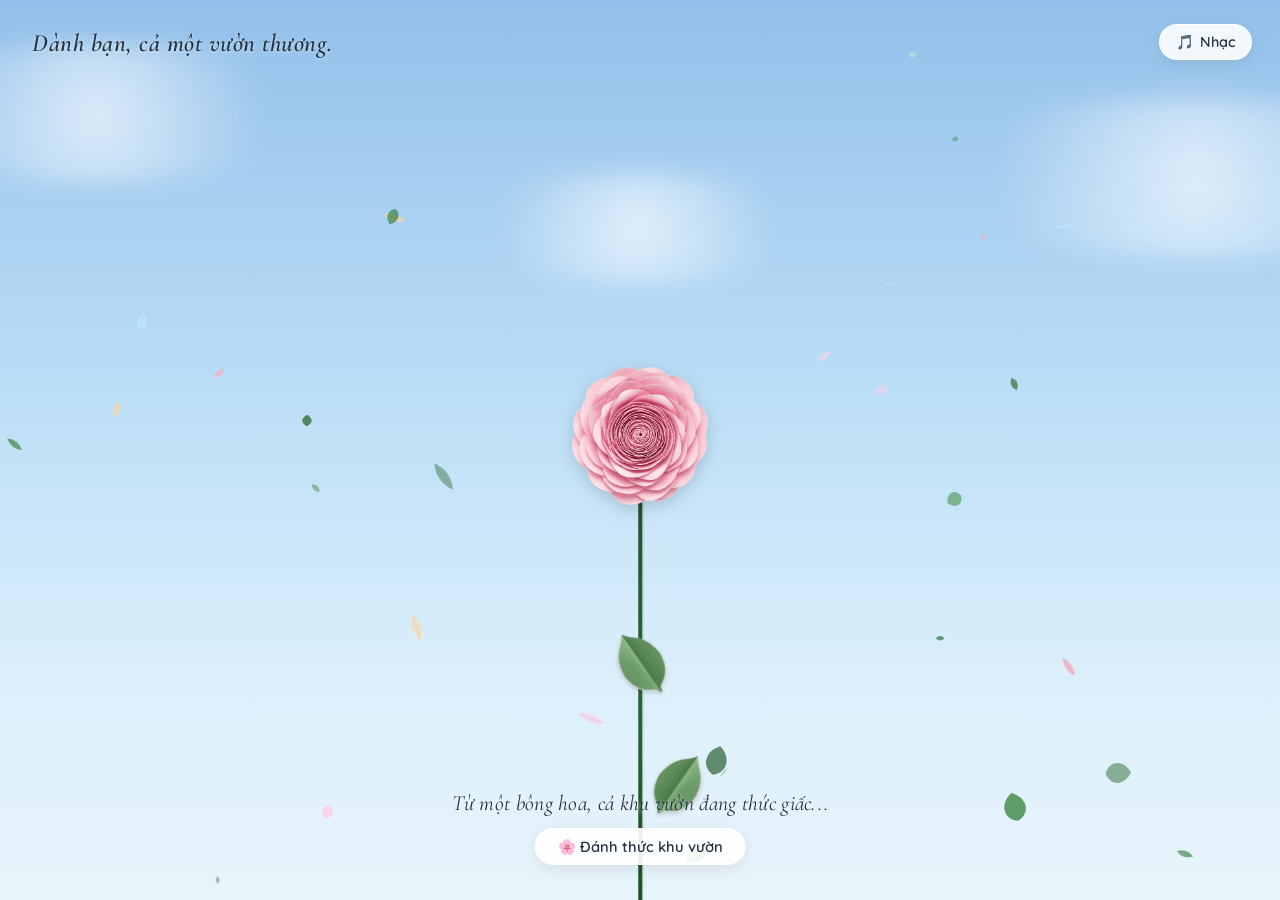
==== index.html @ 72f2c634 "Khoi tao web tang hoa 20/10 - Ca mot vuon thuong" ====
<!DOCTYPE html>
<html lang="vi">
<head>
  <meta charset="UTF-8">
  <meta name="viewport" content="width=device-width, initial-scale=1.0, maximum-scale=1.0, user-scalable=no">
  <title>Cả một vườn thương... | Chúc mừng ngày 20/10</title>
  
  <!-- Favicon -->
  <link rel="icon" type="image/png" href="assets/rose_pink.png">
  
  <!-- Google Fonts: Cormorant Garamond & Playfair Display for elegant Vietnamese typography -->
  <link rel="preconnect" href="https://fonts.googleapis.com">
  <link rel="preconnect" href="https://fonts.gstatic.com" crossorigin>
  <link href="https://fonts.googleapis.com/css2?family=Cormorant+Garamond:ital,wght@0,400;0,600;0,700;1,400;1,600&family=Playfair+Display:ital,wght@0,500;0,700;1,400;1,600&family=Quicksand:wght@400;500;600&display=swap" rel="stylesheet">
  
  <link rel="stylesheet" href="style.css">
</head>
<body>
  <!-- Canvas for falling leaves and drifting clouds -->
  <canvas id="falling-leaves-canvas"></canvas>
  
  <!-- Drifting Background Clouds -->
  <div class="clouds-layer" aria-hidden="true">
    <div class="cloud cloud-1"></div>
    <div class="cloud cloud-2"></div>
    <div class="cloud cloud-3"></div>
  </div>

  <!-- Top Left Title (from Screenshot 1 & 2) -->
  <div class="top-title" id="topTitle">
    Dành bạn, cả một vườn thương.
  </div>

  <!-- Music & Control Buttons (Top Right) -->
  <div class="top-controls">
    <button class="control-btn music-btn" id="musicToggleBtn" title="Bật/Tắt nhạc nền" aria-label="Bật/Tắt nhạc nền">
      <span class="music-icon" id="musicIcon">🎵</span>
      <span class="music-label" id="musicLabel">Nhạc</span>
    </button>
    <button class="control-btn card-toggle-btn hidden" id="cardReopenBtn" title="Mở lại thiệp chúc mừng" aria-label="Mở thiệp">
      <span>💌 Xem thiệp</span>
    </button>
  </div>

  <!-- Main Garden Container (where all flowers grow & sway) -->
  <div class="garden-container" id="gardenContainer">
    <!-- Center Initial Flower Plant (First state) -->
    <div class="flower-plant initial-hero-flower" id="heroFlower">
      <div class="flower-stem-wrap">
        <div class="flower-stem"></div>
        <div class="flower-leaf leaf-left"></div>
        <div class="flower-leaf leaf-right"></div>
        <div class="flower-head-wrap">
          <img src="assets/rose_pink.png" alt="Bông hoa hồng" class="flower-head-img hero-head">
        </div>
      </div>
    </div>
  </div>

  <!-- Bottom Message (from Screenshot 1 & 2) -->
  <div class="bottom-message" id="bottomMessage">
    <span class="bottom-text">Từ một bông hoa, cả khu vườn đang thức giấc...</span>
    <button class="wake-garden-hint" id="wakeGardenBtn">🌸 Đánh thức khu vườn</button>
  </div>

  <!-- Greeting Card Modal (from Screenshot 3) -->
  <div class="card-overlay hidden" id="cardOverlay">
    <div class="greeting-card" id="greetingCard">
      <!-- Inset Decorative Frame -->
      <div class="card-inner-frame">
        <!-- Top Small Rose Icon -->
        <div class="card-rose-icon">
          <img src="assets/rose_pink.png" alt="Rose icon" class="card-mini-rose">
          <div class="card-mini-stem"></div>
        </div>

        <!-- Greeting Subtitle -->
        <div class="card-subtitle">
          Gửi bạn thương mến,
        </div>

        <!-- Main Title -->
        <h1 class="card-main-title">
          Mong những<br>
          điều đẹp đẽ<br>
          luôn nở bên bạn.
        </h1>

        <!-- Card Body Paragraphs -->
        <div class="card-content">
          <p class="card-p highlight-p">
            Một bông hoa có thể làm một ngày thêm đẹp.<br>
            Còn bạn, làm thế giới này dịu dàng hơn.
          </p>

          <p class="card-p">
            Nhân ngày 20/10, chúc bạn luôn được yêu thương, trân trọng và có thật nhiều niềm vui. Mong bạn đủ bình yên để tận hưởng những điều nhỏ bé, đủ tự tin để theo đuổi những điều mình yêu.
          </p>

          <p class="card-p">
            Hôm nay và cả những ngày sau,<br>
            hãy cứ rạng rỡ theo cách của riêng mình nhé.
          </p>

          <div class="card-signoff">
            Gửi bạn thật nhiều thương mến ♡
          </div>
        </div>

        <!-- Button to dismiss card and admire the swaying flower garden -->
        <div class="card-action">
          <button class="btn-admire-garden" id="admireGardenBtn">
            Ngắm vườn hoa
          </button>
        </div>
      </div>
    </div>
  </div>

  <!-- Click Sparkles / Petals Container -->
  <div class="click-effects" id="clickEffects"></div>

  <script src="script.js"></script>
</body>
</html>
---- style.css ----
/* ==========================================================
   CẢ MỘT VƯỜN THƯƠNG... | CHÚC MỪNG 20/10
   Designed with pure romantic aesthetics, paper craft flowers,
   natural swaying in the breeze, falling leaves & greeting card
   ========================================================== */

:root {
  --sky-top: #93c0ea;
  --sky-mid: #b8dcf6;
  --sky-low: #dbeffa;
  --sky-bottom: #e8f4fc;
  --card-bg: #fdfbf7;
  --card-border: #9fb5a4;
  --text-dark: #223240;
  --text-muted: #4a5c6d;
  --text-italic: #5a6e80;
  --stem-color: #275d31;
  --stem-highlight: #3b7c46;
}

* {
  box-sizing: border-box;
  margin: 0;
  padding: 0;
  -webkit-tap-highlight-color: transparent;
}

html, body {
  width: 100%;
  height: 100%;
  overflow: hidden;
  position: relative;
  font-family: 'Quicksand', -apple-system, BlinkMacSystemFont, "Segoe UI", Roboto, sans-serif;
  background: linear-gradient(180deg, var(--sky-top) 0%, var(--sky-mid) 40%, var(--sky-low) 75%, var(--sky-bottom) 100%);
  user-select: none;
}

/* ==========================================================
   CANVAS & BACKGROUND CLOUDS
   ========================================================== */
#falling-leaves-canvas {
  position: absolute;
  top: 0;
  left: 0;
  width: 100%;
  height: 100%;
  pointer-events: none;
  z-index: 5;
}

.clouds-layer {
  position: absolute;
  top: 0;
  left: 0;
  width: 100%;
  height: 60%;
  pointer-events: none;
  z-index: 1;
  overflow: hidden;
}

.cloud {
  position: absolute;
  background: radial-gradient(circle, rgba(255, 255, 255, 0.75) 0%, rgba(255, 255, 255, 0) 70%);
  border-radius: 50%;
  filter: blur(12px);
  opacity: 0.85;
}

.cloud-1 {
  width: 450px;
  height: 140px;
  top: 8%;
  left: -10%;
  animation: drift-cloud 75s linear infinite;
}

.cloud-2 {
  width: 550px;
  height: 160px;
  top: 18%;
  right: -15%;
  animation: drift-cloud-reverse 90s linear infinite;
}

.cloud-3 {
  width: 380px;
  height: 110px;
  top: 32%;
  left: 35%;
  animation: drift-cloud 110s linear infinite;
}

@keyframes drift-cloud {
  0% { transform: translateX(-150px); }
  50% { transform: translateX(150px); }
  100% { transform: translateX(-150px); }
}

@keyframes drift-cloud-reverse {
  0% { transform: translateX(120px); }
  50% { transform: translateX(-120px); }
  100% { transform: translateX(120px); }
}

/* ==========================================================
   TOP BAR (TITLE & CONTROLS)
   ========================================================== */
.top-title {
  position: absolute;
  top: 28px;
  left: 32px;
  z-index: 20;
  font-family: 'Cormorant Garamond', 'Playfair Display', serif;
  font-style: italic;
  font-size: 1.55rem;
  font-weight: 600;
  color: var(--text-dark);
  letter-spacing: 0.5px;
  text-shadow: 0 1px 3px rgba(255, 255, 255, 0.6);
  opacity: 0;
  transform: translateY(-8px);
  animation: fade-slide-down 1.4s ease forwards 0.4s;
  pointer-events: none;
}

@media (max-width: 600px) {
  .top-title {
    top: 20px;
    left: 20px;
    font-size: 1.25rem;
    max-width: 65%;
  }
}

.top-controls {
  position: absolute;
  top: 24px;
  right: 28px;
  z-index: 50;
  display: flex;
  gap: 10px;
  align-items: center;
}

.control-btn {
  display: flex;
  align-items: center;
  gap: 6px;
  padding: 8px 16px;
  background: rgba(255, 255, 255, 0.88);
  border: 1px solid rgba(255, 255, 255, 0.95);
  border-radius: 20px;
  color: var(--text-dark);
  font-family: 'Quicksand', sans-serif;
  font-size: 0.9rem;
  font-weight: 600;
  cursor: pointer;
  box-shadow: 0 4px 15px rgba(0, 0, 0, 0.08);
  transition: all 0.3s cubic-bezier(0.175, 0.885, 0.32, 1.275);
}

.control-btn:hover {
  background: rgba(255, 255, 255, 0.95);
  transform: translateY(-2px);
  box-shadow: 0 6px 20px rgba(0, 0, 0, 0.12);
}

.control-btn:active {
  transform: translateY(1px);
}

.control-btn.hidden {
  display: none;
}

.music-btn.playing .music-icon {
  display: inline-block;
  animation: pulse-music 1.2s ease infinite alternate;
}

@keyframes pulse-music {
  0% { transform: scale(1) rotate(-5deg); }
  100% { transform: scale(1.2) rotate(5deg); }
}

/* ==========================================================
   GARDEN CONTAINER & PLANTS
   ========================================================== */
.garden-container {
  position: absolute;
  bottom: 0;
  left: 0;
  width: 100%;
  height: 100%;
  overflow: hidden;
  z-index: 10;
  pointer-events: none;
}

/* Individual Flower Plant */
.flower-plant {
  position: absolute;
  bottom: -4px;
  pointer-events: auto;
  transform-origin: bottom center;
  cursor: pointer;
  transition: filter 0.3s ease;
  will-change: transform;
}

.flower-plant:hover {
  filter: drop-shadow(0 0 10px rgba(255, 215, 230, 0.8));
}

/* Stem Wrap */
.flower-stem-wrap {
  position: relative;
  width: 4px;
  height: var(--stem-height, 350px);
  transform-origin: bottom center;
}

/* The vertical Stem line */
.flower-stem {
  position: absolute;
  bottom: 0;
  left: 50%;
  width: 3.5px;
  height: 100%;
  transform: translateX(-50%);
  background: linear-gradient(180deg, #1b4d24 0%, #296634 50%, #1f5028 100%);
  border-radius: 2px;
  box-shadow: 1px 0 2px rgba(0, 0, 0, 0.15);
}

/* Leaves attached to stem */
.flower-leaf {
  position: absolute;
  background-image: url('assets/leaf.png');
  background-size: contain;
  background-repeat: no-repeat;
  background-position: center;
  width: var(--leaf-w, 36px);
  height: var(--leaf-h, 54px);
  pointer-events: none;
  filter: drop-shadow(1px 2px 2px rgba(0, 0, 0, 0.15));
}

.flower-leaf.leaf-left {
  left: calc(50% - var(--leaf-w, 36px) * 0.95);
  bottom: var(--leaf-pos, 40%);
  transform-origin: bottom right;
  transform: rotate(calc(-35deg + var(--leaf-rot, 0deg))) scaleX(-1);
}

.flower-leaf.leaf-right {
  left: calc(50% - 2px);
  bottom: var(--leaf-pos-r, 25%);
  transform-origin: bottom left;
  transform: rotate(calc(35deg + var(--leaf-rot-r, 0deg)));
}

/* Flower Head (Top of Stem) */
.flower-head-wrap {
  position: absolute;
  top: 0;
  left: 50%;
  transform: translate(-50%, -50%);
  width: var(--head-size, 110px);
  height: var(--head-size, 110px);
  display: flex;
  justify-content: center;
  align-items: center;
  transform-origin: center center;
}

.flower-head-img {
  width: 100%;
  height: 100%;
  object-fit: contain;
  filter: drop-shadow(0 4px 8px rgba(0, 0, 0, 0.16));
  transition: transform 0.3s cubic-bezier(0.175, 0.885, 0.32, 1.275);
}

.flower-head-wrap:hover .flower-head-img {
  transform: scale(1.12) rotate(4deg);
}

/* Calyx peeking under head */
.flower-head-calyx {
  position: absolute;
  width: 28px;
  height: 18px;
  top: 8px;
  left: 50%;
  transform: translateX(-50%);
  background: #1b4d24;
  clip-path: polygon(50% 100%, 0 0, 30% 30%, 50% 0, 70% 30%, 100% 0);
  z-index: -1;
}

/* ==========================================================
   INITIAL HERO FLOWER ANIMATION (STAGE 1)
   ========================================================== */
.initial-hero-flower {
  left: 50%;
  transform: translateX(-50%);
  z-index: 15;
  --stem-height: 52vh;
  --head-size: 140px;
  --leaf-w: 48px;
  --leaf-h: 72px;
  --leaf-pos: 42%;
  --leaf-pos-r: 22%;
  --sway-duration: 4.8s;
  --sway-min: -2.8deg;
  --sway-max: 3.2deg;
  animation: hero-plant-sway 4.8s ease-in-out infinite alternate 1.8s;
}

@media (max-width: 600px) {
  .initial-hero-flower {
    --stem-height: 48vh;
    --head-size: 125px;
  }
}

/* Sprouting animation for hero flower */
.initial-hero-flower .flower-stem-wrap {
  animation: hero-stem-sprout 2s cubic-bezier(0.16, 1, 0.3, 1) forwards;
}

.initial-hero-flower .flower-head-wrap {
  animation: hero-bloom-open 1.6s cubic-bezier(0.34, 1.56, 0.64, 1) forwards 0.8s;
  transform: translate(-50%, -50%) scale(0);
}

.initial-hero-flower .flower-leaf {
  animation: leaf-unfold 1.2s cubic-bezier(0.34, 1.56, 0.64, 1) forwards 1.2s;
  opacity: 0;
}

@keyframes hero-stem-sprout {
  0% {
    height: 0;
    opacity: 0;
  }
  20% {
    opacity: 1;
  }
  100% {
    height: var(--stem-height, 52vh);
    opacity: 1;
  }
}

@keyframes hero-bloom-open {
  0% {
    transform: translate(-50%, -50%) scale(0) rotate(-45deg);
    opacity: 0;
  }
  50% {
    opacity: 1;
  }
  100% {
    transform: translate(-50%, -50%) scale(1) rotate(0deg);
    opacity: 1;
  }
}

@keyframes leaf-unfold {
  0% {
    opacity: 0;
    transform: scale(0);
  }
  100% {
    opacity: 1;
  }
}

@keyframes hero-plant-sway {
  0% {
    transform: translateX(-50%) rotate(var(--sway-min, -2.8deg));
  }
  100% {
    transform: translateX(-50%) rotate(var(--sway-max, 3.2deg));
  }
}

/* Sways for general garden flowers */
@keyframes garden-sway {
  0% {
    transform: rotate(var(--sway-min, -3deg));
  }
  100% {
    transform: rotate(var(--sway-max, 3deg));
  }
}

/* Bloom sprouting for garden flowers */
.garden-flower-sprouting .flower-stem-wrap {
  animation: garden-stem-grow var(--grow-dur, 1.8s) cubic-bezier(0.2, 0.9, 0.3, 1) forwards var(--grow-delay, 0s);
  height: 0;
}

.garden-flower-sprouting .flower-head-wrap {
  animation: garden-head-pop var(--bloom-dur, 1.4s) cubic-bezier(0.34, 1.56, 0.64, 1) forwards calc(var(--grow-delay, 0s) + var(--grow-dur, 1.8s) * 0.5);
  transform: translate(-50%, -50%) scale(0);
}

.garden-flower-sprouting .flower-leaf {
  animation: garden-leaf-pop 1s cubic-bezier(0.34, 1.56, 0.64, 1) forwards calc(var(--grow-delay, 0s) + var(--grow-dur, 1.8s) * 0.7);
  opacity: 0;
}

@keyframes garden-stem-grow {
  0% { height: 0; opacity: 0; }
  10% { opacity: 1; }
  100% { height: var(--stem-height); opacity: 1; }
}

@keyframes garden-head-pop {
  0% { transform: translate(-50%, -50%) scale(0) rotate(-30deg); opacity: 0; }
  60% { opacity: 1; }
  100% { transform: translate(-50%, -50%) scale(1) rotate(0deg); opacity: 1; }
}

@keyframes garden-leaf-pop {
  0% { transform: scale(0); opacity: 0; }
  100% { opacity: 1; }
}

/* ==========================================================
   BOTTOM MESSAGE (STAGE 1 & 2)
   ========================================================== */
.bottom-message {
  position: absolute;
  bottom: 35px;
  left: 50%;
  transform: translateX(-50%);
  z-index: 25;
  text-align: center;
  display: flex;
  flex-direction: column;
  align-items: center;
  gap: 12px;
  pointer-events: auto;
  opacity: 0;
  animation: fade-in-up 1.6s ease forwards 1.2s;
}

.bottom-text {
  font-family: 'Cormorant Garamond', 'Playfair Display', serif;
  font-style: italic;
  font-size: 1.35rem;
  color: var(--text-dark);
  text-shadow: 0 1px 4px rgba(255, 255, 255, 0.8);
  letter-spacing: 0.3px;
  white-space: nowrap;
}

.wake-garden-hint {
  background: rgba(255, 255, 255, 0.92);
  border: 1px solid rgba(255, 255, 255, 0.95);
  color: var(--text-dark);
  font-family: 'Quicksand', sans-serif;
  font-size: 0.92rem;
  font-weight: 600;
  padding: 8px 22px;
  border-radius: 20px;
  cursor: pointer;
  box-shadow: 0 4px 15px rgba(0, 0, 0, 0.08);
  animation: gentle-pulse 2.2s infinite ease-in-out;
  transition: all 0.3s ease;
}

.wake-garden-hint:hover {
  background: white;
  transform: translateY(-2px);
  box-shadow: 0 6px 20px rgba(240, 120, 160, 0.25);
}

.bottom-message.fade-out {
  opacity: 0;
  pointer-events: none;
  transition: opacity 1s ease;
}

@keyframes gentle-pulse {
  0%, 100% { transform: scale(1); }
  50% { transform: scale(1.05); }
}

@keyframes fade-slide-down {
  0% { opacity: 0; transform: translateY(-10px); }
  100% { opacity: 1; transform: translateY(0); }
}

@keyframes fade-in-up {
  0% { opacity: 0; transform: translate(-50%, 12px); }
  100% { opacity: 1; transform: translate(-50%, 0); }
}

/* ==========================================================
   GREETING CARD MODAL (STAGE 3 - SCREENSHOT 3)
   ========================================================== */
.card-overlay {
  position: absolute;
  top: 0;
  left: 0;
  width: 100%;
  height: 100%;
  z-index: 100;
  display: flex;
  justify-content: center;
  align-items: center;
  background: rgba(30, 50, 70, 0.38);
  opacity: 1;
  transition: opacity 0.5s ease, visibility 0.5s;
  visibility: visible;
  padding: 20px;
}

.card-overlay.hidden {
  opacity: 0;
  visibility: hidden;
  pointer-events: none;
}

.greeting-card {
  width: 100%;
  max-width: 470px;
  max-height: 88vh;
  overflow-y: auto;
  background: #fbf9f4 !important;
  border-radius: 18px;
  box-shadow: 0 25px 60px rgba(15, 35, 55, 0.35), 0 5px 20px rgba(0, 0, 0, 0.12);
  transform: scale(1) translateY(0);
  transition: transform 0.6s cubic-bezier(0.16, 1, 0.3, 1);
  scrollbar-width: thin;
  scrollbar-color: #cbd5e1 transparent;
  position: relative;
  z-index: 105;
}

.card-overlay.hidden .greeting-card {
  transform: scale(0.9) translateY(30px);
}

/* Custom scrollbar for card */
.greeting-card::-webkit-scrollbar {
  width: 5px;
}
.greeting-card::-webkit-scrollbar-thumb {
  background: #d1d5db;
  border-radius: 10px;
}

/* Inset Sage Green Frame (from Screenshot 3) */
.card-inner-frame {
  margin: 12px;
  padding: 34px 28px 36px;
  border: 1.5px solid var(--card-border);
  border-radius: 12px;
  display: flex;
  flex-direction: column;
  align-items: center;
  text-align: center;
  background: #fbf9f4 !important;
}

@media (max-width: 480px) {
  .greeting-card {
    max-width: 95%;
  }
  .card-inner-frame {
    margin: 8px;
    padding: 28px 18px 28px;
  }
}

/* Top Mini Rose Icon */
.card-rose-icon {
  display: flex;
  flex-direction: column;
  align-items: center;
  margin-bottom: 18px;
}

.card-mini-rose {
  width: 42px;
  height: 42px;
  object-fit: contain;
  filter: drop-shadow(0 2px 4px rgba(0, 0, 0, 0.12));
}

.card-mini-stem {
  width: 2px;
  height: 18px;
  background: #2d6b38;
  margin-top: -3px;
  border-radius: 1px;
}

/* Subtitle */
.card-subtitle {
  font-family: 'Cormorant Garamond', serif;
  font-style: italic;
  font-size: 1.25rem;
  color: var(--text-italic);
  margin-bottom: 12px;
  letter-spacing: 0.3px;
}

/* Main Title */
.card-main-title {
  font-family: 'Playfair Display', serif;
  font-size: 2.15rem;
  font-weight: 700;
  line-height: 1.35;
  color: var(--text-dark);
  margin-bottom: 24px;
  letter-spacing: -0.2px;
}

@media (max-width: 480px) {
  .card-main-title {
    font-size: 1.85rem;
  }
}

/* Body Content */
.card-content {
  display: flex;
  flex-direction: column;
  gap: 16px;
  font-family: 'Quicksand', sans-serif;
  color: var(--text-muted);
  font-size: 0.98rem;
  line-height: 1.75;
  margin-bottom: 28px;
}

.card-p {
  margin: 0;
}

.card-p.highlight-p {
  font-size: 1.05rem;
  color: #2e3e4e;
  font-weight: 500;
}

.card-signoff {
  font-family: 'Cormorant Garamond', serif;
  font-style: italic;
  font-size: 1.35rem;
  font-weight: 600;
  color: var(--text-dark);
  margin-top: 8px;
}

/* Button to admire garden */
.card-action {
  width: 100%;
  display: flex;
  justify-content: center;
  margin-top: 16px;
}

.btn-admire-garden {
  background: transparent;
  border: 1px solid rgba(60, 85, 110, 0.35);
  color: #33475b;
  font-family: 'Cormorant Garamond', 'Playfair Display', serif;
  font-style: italic;
  font-size: 1.25rem;
  font-weight: 600;
  padding: 8px 36px;
  border-radius: 25px;
  cursor: pointer;
  transition: all 0.3s cubic-bezier(0.175, 0.885, 0.32, 1.275);
}

.btn-admire-garden:hover {
  background: #33475b;
  color: #ffffff;
  border-color: #33475b;
  transform: translateY(-2px);
  box-shadow: 0 6px 18px rgba(50, 75, 100, 0.2);
}

.btn-admire-garden:active {
  transform: translateY(1px);
}

/* ==========================================================
   CLICK SPARKLES / BURST PETALS
   ========================================================== */
.click-effects {
  position: absolute;
  top: 0;
  left: 0;
  width: 100%;
  height: 100%;
  pointer-events: none;
  z-index: 90;
}

.burst-particle {
  position: absolute;
  pointer-events: none;
  transform-origin: center center;
  animation: burst-fade 1.2s cubic-bezier(0.16, 1, 0.3, 1) forwards;
}

@keyframes burst-fade {
  0% {
    opacity: 1;
    transform: translate(0, 0) scale(var(--scale-start, 0.8)) rotate(0deg);
  }
  100% {
    opacity: 0;
    transform: translate(var(--dx), var(--dy)) scale(var(--scale-end, 0.2)) rotate(var(--rot, 90deg));
  }
}
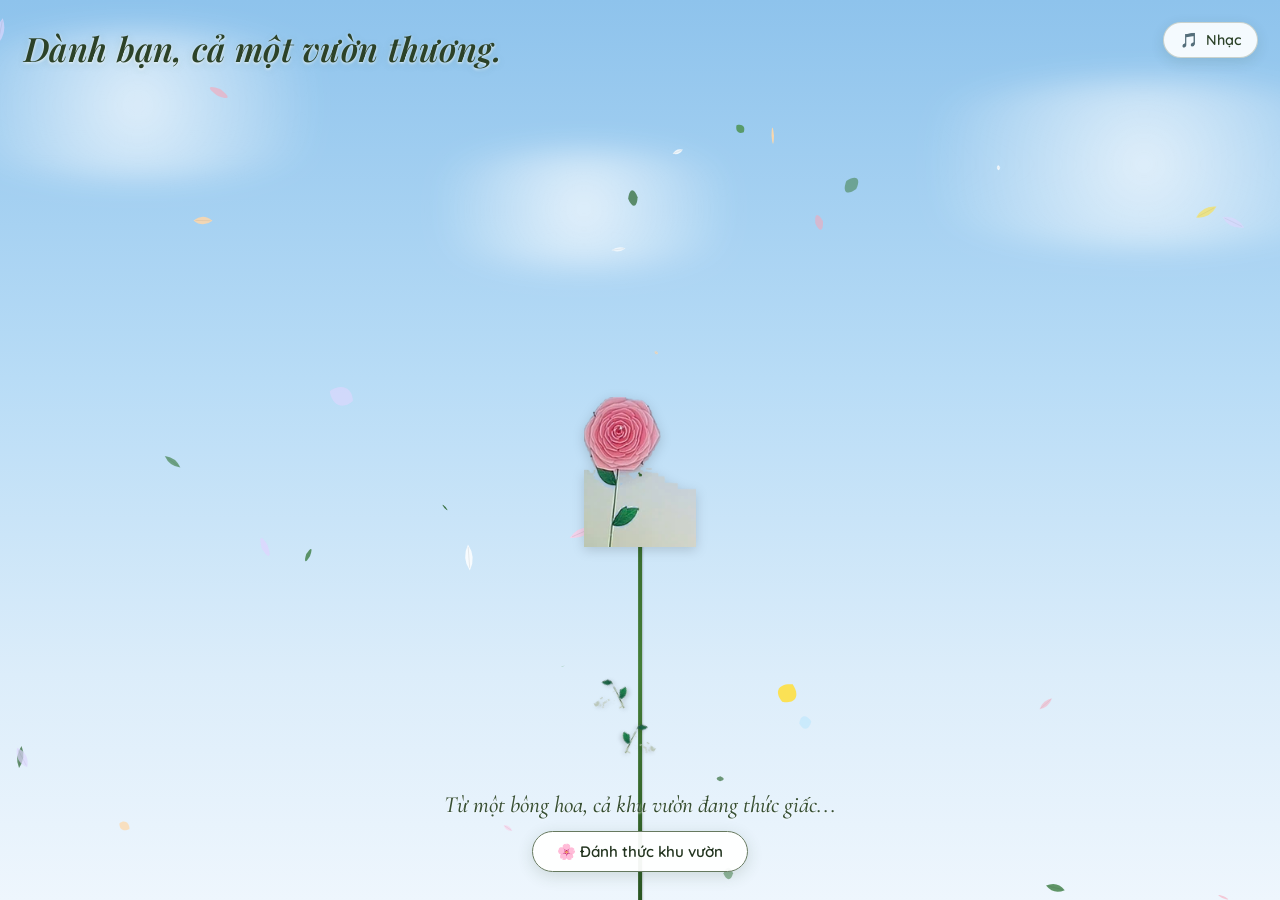
==== commit 861dc595: "feat: 100% replicate original TikTok video aesthetic, curved stems, authentic music, and quilled ros" ====
--- a/index.html
+++ b/index.html
@@ -8,15 +8,15 @@
   <!-- Favicon -->
   <link rel="icon" type="image/png" href="assets/rose_pink.png">
   
-  <!-- Google Fonts: Cormorant Garamond & Playfair Display for elegant Vietnamese typography -->
+  <!-- Google Fonts: Cormorant Garamond, Playfair Display & Quicksand -->
   <link rel="preconnect" href="https://fonts.googleapis.com">
   <link rel="preconnect" href="https://fonts.gstatic.com" crossorigin>
-  <link href="https://fonts.googleapis.com/css2?family=Cormorant+Garamond:ital,wght@0,400;0,600;0,700;1,400;1,600&family=Playfair+Display:ital,wght@0,500;0,700;1,400;1,600&family=Quicksand:wght@400;500;600&display=swap" rel="stylesheet">
+  <link href="https://fonts.googleapis.com/css2?family=Cormorant+Garamond:ital,wght@0,400;0,600;0,700;1,400;1,600&family=Playfair+Display:ital,wght@0,500;0,700;1,400;1,600&family=Quicksand:wght@400;500;600;700&display=swap" rel="stylesheet">
   
   <link rel="stylesheet" href="style.css">
 </head>
 <body>
-  <!-- Canvas for falling leaves and drifting clouds -->
+  <!-- Canvas for falling leaves and soft rose petals -->
   <canvas id="falling-leaves-canvas"></canvas>
   
   <!-- Drifting Background Clouds -->
@@ -26,12 +26,12 @@
     <div class="cloud cloud-3"></div>
   </div>
 
-  <!-- Top Left Title (from Screenshot 1 & 2) -->
+  <!-- Top Left Title (from TikTok video) -->
   <div class="top-title" id="topTitle">
     Dành bạn, cả một vườn thương.
   </div>
 
-  <!-- Music & Control Buttons (Top Right) -->
+  <!-- Controls (Top Right): Music & Reopen Card -->
   <div class="top-controls">
     <button class="control-btn music-btn" id="musicToggleBtn" title="Bật/Tắt nhạc nền" aria-label="Bật/Tắt nhạc nền">
       <span class="music-icon" id="musicIcon">🎵</span>
@@ -42,35 +42,35 @@
     </button>
   </div>
 
-  <!-- Main Garden Container (where all flowers grow & sway) -->
+  <!-- Main Garden Container (where all flowers sprout & sway) -->
   <div class="garden-container" id="gardenContainer">
-    <!-- Center Initial Flower Plant (First state) -->
-    <div class="flower-plant initial-hero-flower" id="heroFlower">
+    <!-- Center Initial Hero Flower -->
+    <div class="flower-plant initial-hero-flower" id="heroFlower" title="Chạm để nở hoa">
       <div class="flower-stem-wrap">
         <div class="flower-stem"></div>
         <div class="flower-leaf leaf-left"></div>
         <div class="flower-leaf leaf-right"></div>
         <div class="flower-head-wrap">
-          <img src="assets/rose_pink.png" alt="Bông hoa hồng" class="flower-head-img hero-head">
+          <img src="assets/rose_pink.png" alt="Bông hoa hồng đầu tiên" class="flower-head-img hero-head">
         </div>
       </div>
     </div>
   </div>
 
-  <!-- Bottom Message (from Screenshot 1 & 2) -->
+  <!-- Bottom Message & Hint -->
   <div class="bottom-message" id="bottomMessage">
     <span class="bottom-text">Từ một bông hoa, cả khu vườn đang thức giấc...</span>
     <button class="wake-garden-hint" id="wakeGardenBtn">🌸 Đánh thức khu vườn</button>
   </div>
 
-  <!-- Greeting Card Modal (from Screenshot 3) -->
+  <!-- Greeting Card Modal (Exact match to TikTok video) -->
   <div class="card-overlay hidden" id="cardOverlay">
     <div class="greeting-card" id="greetingCard">
       <!-- Inset Decorative Frame -->
       <div class="card-inner-frame">
-        <!-- Top Small Rose Icon -->
+        <!-- Top Rose Icon -->
         <div class="card-rose-icon">
-          <img src="assets/rose_pink.png" alt="Rose icon" class="card-mini-rose">
+          <img src="assets/rose_pink.png" alt="Rose emblem" class="card-mini-rose">
           <div class="card-mini-stem"></div>
         </div>
 
@@ -107,7 +107,7 @@
           </div>
         </div>
 
-        <!-- Button to dismiss card and admire the swaying flower garden -->
+        <!-- Dismiss button to view full garden -->
         <div class="card-action">
           <button class="btn-admire-garden" id="admireGardenBtn">
             Ngắm vườn hoa
@@ -117,7 +117,7 @@
     </div>
   </div>
 
-  <!-- Click Sparkles / Petals Container -->
+  <!-- Interactive Sparkles Container -->
   <div class="click-effects" id="clickEffects"></div>
 
   <script src="script.js"></script>
--- a/style.css
+++ b/style.css
@@ -1,21 +1,26 @@
 /* ==========================================================
    CẢ MỘT VƯỜN THƯƠNG... | CHÚC MỪNG 20/10
-   Designed with pure romantic aesthetics, paper craft flowers,
-   natural swaying in the breeze, falling leaves & greeting card
+   Designed to 100% replicate the viral TikTok aesthetic by Trịnh Hảo IT
+   - Delicate paper quilled roses in soft pastels
+   - Organic curved swaying stems and leaves
+   - Luminous sky gradient with floating clouds & falling petals/leaves
+   - Authentic romantic acoustic BGM
+   - Vintage double-bordered ivory greeting card
    ========================================================== */
 
 :root {
-  --sky-top: #93c0ea;
+  --sky-top: #8ec3ec;
   --sky-mid: #b8dcf6;
-  --sky-low: #dbeffa;
-  --sky-bottom: #e8f4fc;
+  --sky-low: #dcedfa;
+  --sky-bottom: #eef6fd;
   --card-bg: #fdfbf7;
-  --card-border: #9fb5a4;
-  --text-dark: #223240;
-  --text-muted: #4a5c6d;
-  --text-italic: #5a6e80;
-  --stem-color: #275d31;
-  --stem-highlight: #3b7c46;
+  --card-border-outer: #66795f;
+  --card-border-inner: #97a892;
+  --card-text-title: #22341f;
+  --card-text-body: #3c4d39;
+  --card-text-sub: #5d7256;
+  --stem-color: #386d30;
+  --stem-highlight: #4d8b42;
 }
 
 * {
@@ -31,7 +36,7 @@
   overflow: hidden;
   position: relative;
   font-family: 'Quicksand', -apple-system, BlinkMacSystemFont, "Segoe UI", Roboto, sans-serif;
-  background: linear-gradient(180deg, var(--sky-top) 0%, var(--sky-mid) 40%, var(--sky-low) 75%, var(--sky-bottom) 100%);
+  background: linear-gradient(180deg, var(--sky-top) 0%, var(--sky-mid) 42%, var(--sky-low) 75%, var(--sky-bottom) 100%);
   user-select: none;
 }
 
@@ -45,7 +50,7 @@
   width: 100%;
   height: 100%;
   pointer-events: none;
-  z-index: 5;
+  z-index: 6;
 }
 
 .clouds-layer {
@@ -53,7 +58,7 @@
   top: 0;
   left: 0;
   width: 100%;
-  height: 60%;
+  height: 55%;
   pointer-events: none;
   z-index: 1;
   overflow: hidden;
@@ -61,109 +66,104 @@
 
 .cloud {
   position: absolute;
-  background: radial-gradient(circle, rgba(255, 255, 255, 0.75) 0%, rgba(255, 255, 255, 0) 70%);
+  background: radial-gradient(circle, rgba(255, 255, 255, 0.8) 0%, rgba(255, 255, 255, 0) 72%);
   border-radius: 50%;
-  filter: blur(12px);
+  filter: blur(14px);
   opacity: 0.85;
 }
 
 .cloud-1 {
-  width: 450px;
-  height: 140px;
-  top: 8%;
-  left: -10%;
-  animation: drift-cloud 75s linear infinite;
+  width: 480px;
+  height: 150px;
+  top: 6%;
+  left: -8%;
+  animation: drift-cloud 80s linear infinite;
 }
 
 .cloud-2 {
-  width: 550px;
-  height: 160px;
-  top: 18%;
-  right: -15%;
-  animation: drift-cloud-reverse 90s linear infinite;
+  width: 580px;
+  height: 170px;
+  top: 16%;
+  right: -12%;
+  animation: drift-cloud-reverse 95s linear infinite;
 }
 
 .cloud-3 {
-  width: 380px;
-  height: 110px;
-  top: 32%;
-  left: 35%;
-  animation: drift-cloud 110s linear infinite;
+  width: 400px;
+  height: 120px;
+  top: 30%;
+  left: 30%;
+  animation: drift-cloud 115s linear infinite;
 }
 
 @keyframes drift-cloud {
-  0% { transform: translateX(-150px); }
-  50% { transform: translateX(150px); }
-  100% { transform: translateX(-150px); }
+  0% { transform: translateX(-180px); }
+  50% { transform: translateX(180px); }
+  100% { transform: translateX(-180px); }
 }
 
 @keyframes drift-cloud-reverse {
-  0% { transform: translateX(120px); }
-  50% { transform: translateX(-120px); }
-  100% { transform: translateX(120px); }
-}
-
-/* ==========================================================
-   TOP BAR (TITLE & CONTROLS)
+  0% { transform: translateX(180px); }
+  50% { transform: translateX(-180px); }
+  100% { transform: translateX(180px); }
+}
+
+/* ==========================================================
+   TOP TITLE & CONTROLS
    ========================================================== */
 .top-title {
   position: absolute;
-  top: 28px;
-  left: 32px;
-  z-index: 20;
-  font-family: 'Cormorant Garamond', 'Playfair Display', serif;
+  top: 26px;
+  left: 24px;
+  z-index: 30;
+  font-family: 'Playfair Display', 'Cormorant Garamond', Georgia, serif;
+  font-size: clamp(1.4rem, 4vw, 2.1rem);
+  font-weight: 600;
   font-style: italic;
-  font-size: 1.55rem;
-  font-weight: 600;
-  color: var(--text-dark);
-  letter-spacing: 0.5px;
-  text-shadow: 0 1px 3px rgba(255, 255, 255, 0.6);
+  color: #2c4228;
+  text-shadow: 0 1px 3px rgba(255, 255, 255, 0.85), 0 2px 10px rgba(70, 110, 65, 0.15);
+  pointer-events: none;
+  transition: opacity 1s ease, transform 1s ease;
+  letter-spacing: 0.3px;
+}
+
+.top-title.fade-out {
   opacity: 0;
-  transform: translateY(-8px);
-  animation: fade-slide-down 1.4s ease forwards 0.4s;
-  pointer-events: none;
-}
-
-@media (max-width: 600px) {
-  .top-title {
-    top: 20px;
-    left: 20px;
-    font-size: 1.25rem;
-    max-width: 65%;
-  }
+  transform: translateY(-15px);
 }
 
 .top-controls {
   position: absolute;
-  top: 24px;
-  right: 28px;
-  z-index: 50;
+  top: 22px;
+  right: 22px;
+  z-index: 35;
   display: flex;
   gap: 10px;
   align-items: center;
 }
 
 .control-btn {
-  display: flex;
-  align-items: center;
-  gap: 6px;
+  display: inline-flex;
+  align-items: center;
+  gap: 8px;
   padding: 8px 16px;
-  background: rgba(255, 255, 255, 0.88);
-  border: 1px solid rgba(255, 255, 255, 0.95);
-  border-radius: 20px;
-  color: var(--text-dark);
+  background: rgba(255, 255, 255, 0.9);
+  border: 1px solid rgba(102, 121, 95, 0.3);
+  border-radius: 22px;
+  color: #2c4228;
   font-family: 'Quicksand', sans-serif;
   font-size: 0.9rem;
   font-weight: 600;
   cursor: pointer;
-  box-shadow: 0 4px 15px rgba(0, 0, 0, 0.08);
+  box-shadow: 0 4px 14px rgba(44, 66, 40, 0.12);
   transition: all 0.3s cubic-bezier(0.175, 0.885, 0.32, 1.275);
 }
 
 .control-btn:hover {
-  background: rgba(255, 255, 255, 0.95);
+  background: #ffffff;
   transform: translateY(-2px);
-  box-shadow: 0 6px 20px rgba(0, 0, 0, 0.12);
+  box-shadow: 0 6px 18px rgba(44, 66, 40, 0.2);
+  border-color: rgba(102, 121, 95, 0.6);
 }
 
 .control-btn:active {
@@ -171,17 +171,87 @@
 }
 
 .control-btn.hidden {
-  display: none;
+  display: none !important;
 }
 
 .music-btn.playing .music-icon {
   display: inline-block;
-  animation: pulse-music 1.2s ease infinite alternate;
-}
-
-@keyframes pulse-music {
-  0% { transform: scale(1) rotate(-5deg); }
-  100% { transform: scale(1.2) rotate(5deg); }
+  animation: rotate-music 4s linear infinite;
+}
+
+@keyframes rotate-music {
+  0% { transform: rotate(0deg); }
+  100% { transform: rotate(360deg); }
+}
+
+/* ==========================================================
+   INITIAL STAGE (SINGLE FLOWER & BOTTOM MESSAGE)
+   ========================================================== */
+.bottom-message {
+  position: absolute;
+  bottom: 28px;
+  left: 50%;
+  transform: translateX(-50%);
+  z-index: 30;
+  display: flex;
+  flex-direction: column;
+  align-items: center;
+  gap: 12px;
+  text-align: center;
+  width: 90%;
+  max-width: 480px;
+  pointer-events: auto;
+  transition: opacity 0.8s ease, transform 0.8s ease;
+}
+
+.bottom-message.fade-out {
+  opacity: 0;
+  transform: translate(-50%, 20px);
+  pointer-events: none;
+}
+
+.bottom-text {
+  font-family: 'Cormorant Garamond', Georgia, serif;
+  font-size: clamp(1.15rem, 3.5vw, 1.45rem);
+  font-style: italic;
+  font-weight: 500;
+  color: #385034;
+  text-shadow: 0 1px 2px rgba(255, 255, 255, 0.9);
+}
+
+.wake-garden-hint {
+  display: inline-flex;
+  align-items: center;
+  gap: 8px;
+  padding: 10px 24px;
+  background: rgba(255, 255, 255, 0.95);
+  border: 1.5px solid var(--card-border-outer);
+  border-radius: 25px;
+  color: var(--card-text-title);
+  font-family: 'Quicksand', sans-serif;
+  font-size: 0.95rem;
+  font-weight: 600;
+  cursor: pointer;
+  box-shadow: 0 4px 16px rgba(50, 75, 45, 0.16);
+  animation: pulse-hint 2.4s ease-in-out infinite;
+  transition: all 0.3s ease;
+}
+
+.wake-garden-hint:hover {
+  background: #ffffff;
+  transform: scale(1.05);
+  box-shadow: 0 6px 22px rgba(50, 75, 45, 0.24);
+}
+
+@keyframes pulse-hint {
+  0%, 100% {
+    transform: scale(1);
+    box-shadow: 0 4px 16px rgba(50, 75, 45, 0.16);
+  }
+  50% {
+    transform: scale(1.04);
+    box-shadow: 0 6px 24px rgba(230, 110, 150, 0.35);
+  }
 }
 
 /* ==========================================================
@@ -205,12 +275,11 @@
   pointer-events: auto;
   transform-origin: bottom center;
   cursor: pointer;
-  transition: filter 0.3s ease;
   will-change: transform;
 }
 
 .flower-plant:hover {
-  filter: drop-shadow(0 0 10px rgba(255, 215, 230, 0.8));
+  filter: drop-shadow(0 0 12px rgba(255, 230, 240, 0.9));
 }
 
 /* Stem Wrap */
@@ -221,20 +290,21 @@
   transform-origin: bottom center;
 }
 
-/* The vertical Stem line */
+/* The curved Stem line */
 .flower-stem {
   position: absolute;
   bottom: 0;
   left: 50%;
-  width: 3.5px;
+  width: 3.8px;
   height: 100%;
-  transform: translateX(-50%);
-  background: linear-gradient(180deg, #1b4d24 0%, #296634 50%, #1f5028 100%);
+  transform: translateX(-50%) rotate(var(--stem-curve, 0deg));
+  transform-origin: bottom center;
+  background: linear-gradient(180deg, #326229 0%, #447e37 45%, #2a5522 100%);
   border-radius: 2px;
   box-shadow: 1px 0 2px rgba(0, 0, 0, 0.15);
 }
 
-/* Leaves attached to stem */
+/* Leaves attached along stem */
 .flower-leaf {
   position: absolute;
   background-image: url('assets/leaf.png');
@@ -244,21 +314,22 @@
   width: var(--leaf-w, 36px);
   height: var(--leaf-h, 54px);
   pointer-events: none;
-  filter: drop-shadow(1px 2px 2px rgba(0, 0, 0, 0.15));
+  filter: drop-shadow(1px 2px 2px rgba(0, 0, 0, 0.16));
+  z-index: 1;
 }
 
 .flower-leaf.leaf-left {
-  left: calc(50% - var(--leaf-w, 36px) * 0.95);
-  bottom: var(--leaf-pos, 40%);
+  bottom: var(--leaf-pos, 45%);
+  right: 50%;
   transform-origin: bottom right;
-  transform: rotate(calc(-35deg + var(--leaf-rot, 0deg))) scaleX(-1);
+  transform: rotate(var(--leaf-rot, -32deg));
 }
 
 .flower-leaf.leaf-right {
-  left: calc(50% - 2px);
-  bottom: var(--leaf-pos-r, 25%);
+  bottom: var(--leaf-pos-r, 30%);
+  left: 50%;
   transform-origin: bottom left;
-  transform: rotate(calc(35deg + var(--leaf-rot-r, 0deg)));
+  transform: scaleX(-1) rotate(var(--leaf-rot-r, -32deg));
 }
 
 /* Flower Head (Top of Stem) */
@@ -267,19 +338,20 @@
   top: 0;
   left: 50%;
   transform: translate(-50%, -50%);
-  width: var(--head-size, 110px);
-  height: var(--head-size, 110px);
+  width: var(--head-size, 100px);
+  height: var(--head-size, 100px);
   display: flex;
   justify-content: center;
   align-items: center;
-  transform-origin: center center;
+  pointer-events: auto;
+  z-index: 3;
 }
 
 .flower-head-img {
   width: 100%;
   height: 100%;
   object-fit: contain;
-  filter: drop-shadow(0 4px 8px rgba(0, 0, 0, 0.16));
+  filter: drop-shadow(0 3px 6px rgba(0, 0, 0, 0.15));
   transition: transform 0.3s cubic-bezier(0.175, 0.885, 0.32, 1.275);
 }
 
@@ -287,223 +359,76 @@
   transform: scale(1.12) rotate(4deg);
 }
 
-/* Calyx peeking under head */
-.flower-head-calyx {
-  position: absolute;
-  width: 28px;
-  height: 18px;
-  top: 8px;
-  left: 50%;
-  transform: translateX(-50%);
-  background: #1b4d24;
-  clip-path: polygon(50% 100%, 0 0, 30% 30%, 50% 0, 70% 30%, 100% 0);
-  z-index: -1;
-}
-
-/* ==========================================================
-   INITIAL HERO FLOWER ANIMATION (STAGE 1)
-   ========================================================== */
+/* Initial Hero Flower Animation */
 .initial-hero-flower {
   left: 50%;
+  z-index: 15;
+  --stem-height: 48vh;
+  --head-size: clamp(105px, 14vw, 150px);
   transform: translateX(-50%);
-  z-index: 15;
-  --stem-height: 52vh;
-  --head-size: 140px;
-  --leaf-w: 48px;
-  --leaf-h: 72px;
-  --leaf-pos: 42%;
-  --leaf-pos-r: 22%;
-  --sway-duration: 4.8s;
-  --sway-min: -2.8deg;
-  --sway-max: 3.2deg;
-  animation: hero-plant-sway 4.8s ease-in-out infinite alternate 1.8s;
-}
-
-@media (max-width: 600px) {
-  .initial-hero-flower {
-    --stem-height: 48vh;
-    --head-size: 125px;
-  }
-}
-
-/* Sprouting animation for hero flower */
-.initial-hero-flower .flower-stem-wrap {
-  animation: hero-stem-sprout 2s cubic-bezier(0.16, 1, 0.3, 1) forwards;
-}
-
-.initial-hero-flower .flower-head-wrap {
-  animation: hero-bloom-open 1.6s cubic-bezier(0.34, 1.56, 0.64, 1) forwards 0.8s;
-  transform: translate(-50%, -50%) scale(0);
-}
-
-.initial-hero-flower .flower-leaf {
-  animation: leaf-unfold 1.2s cubic-bezier(0.34, 1.56, 0.64, 1) forwards 1.2s;
+  animation: hero-grow-in 1.4s cubic-bezier(0.34, 1.3, 0.64, 1) forwards,
+             hero-sway 4.5s ease-in-out infinite alternate 1.4s;
+}
+
+@keyframes hero-grow-in {
+  0% {
+    transform: translateX(-50%) scaleY(0);
+    opacity: 0;
+  }
+  60% {
+    transform: translateX(-50%) scaleY(1.05);
+    opacity: 1;
+  }
+  100% {
+    transform: translateX(-50%) scaleY(1);
+    opacity: 1;
+  }
+}
+
+@keyframes hero-sway {
+  0% {
+    transform: translateX(-50%) rotate(-3.5deg);
+  }
+  100% {
+    transform: translateX(-50%) rotate(3.5deg);
+  }
+}
+
+/* Sprouting animation for garden flowers */
+.garden-flower-sprouting {
   opacity: 0;
-}
-
-@keyframes hero-stem-sprout {
+  animation: flower-sprout var(--grow-dur, 1.6s) cubic-bezier(0.34, 1.25, 0.64, 1) forwards var(--grow-delay, 0s);
+}
+
+@keyframes flower-sprout {
   0% {
-    height: 0;
-    opacity: 0;
-  }
-  20% {
-    opacity: 1;
-  }
-  100% {
-    height: var(--stem-height, 52vh);
-    opacity: 1;
-  }
-}
-
-@keyframes hero-bloom-open {
-  0% {
-    transform: translate(-50%, -50%) scale(0) rotate(-45deg);
+    transform: scaleY(0) rotate(var(--lean-angle, 0deg));
     opacity: 0;
   }
   50% {
     opacity: 1;
   }
+  75% {
+    transform: scaleY(1.06) rotate(var(--lean-angle, 0deg));
+  }
   100% {
-    transform: translate(-50%, -50%) scale(1) rotate(0deg);
+    transform: scaleY(1) rotate(var(--lean-angle, 0deg));
     opacity: 1;
   }
 }
 
-@keyframes leaf-unfold {
-  0% {
-    opacity: 0;
-    transform: scale(0);
-  }
-  100% {
-    opacity: 1;
-  }
-}
-
-@keyframes hero-plant-sway {
-  0% {
-    transform: translateX(-50%) rotate(var(--sway-min, -2.8deg));
-  }
-  100% {
-    transform: translateX(-50%) rotate(var(--sway-max, 3.2deg));
-  }
-}
-
-/* Sways for general garden flowers */
+/* Continuous garden sway in the breeze */
 @keyframes garden-sway {
   0% {
-    transform: rotate(var(--sway-min, -3deg));
+    transform: rotate(calc(var(--lean-angle, 0deg) + var(--sway-min, -3deg)));
   }
   100% {
-    transform: rotate(var(--sway-max, 3deg));
-  }
-}
-
-/* Bloom sprouting for garden flowers */
-.garden-flower-sprouting .flower-stem-wrap {
-  animation: garden-stem-grow var(--grow-dur, 1.8s) cubic-bezier(0.2, 0.9, 0.3, 1) forwards var(--grow-delay, 0s);
-  height: 0;
-}
-
-.garden-flower-sprouting .flower-head-wrap {
-  animation: garden-head-pop var(--bloom-dur, 1.4s) cubic-bezier(0.34, 1.56, 0.64, 1) forwards calc(var(--grow-delay, 0s) + var(--grow-dur, 1.8s) * 0.5);
-  transform: translate(-50%, -50%) scale(0);
-}
-
-.garden-flower-sprouting .flower-leaf {
-  animation: garden-leaf-pop 1s cubic-bezier(0.34, 1.56, 0.64, 1) forwards calc(var(--grow-delay, 0s) + var(--grow-dur, 1.8s) * 0.7);
-  opacity: 0;
-}
-
-@keyframes garden-stem-grow {
-  0% { height: 0; opacity: 0; }
-  10% { opacity: 1; }
-  100% { height: var(--stem-height); opacity: 1; }
-}
-
-@keyframes garden-head-pop {
-  0% { transform: translate(-50%, -50%) scale(0) rotate(-30deg); opacity: 0; }
-  60% { opacity: 1; }
-  100% { transform: translate(-50%, -50%) scale(1) rotate(0deg); opacity: 1; }
-}
-
-@keyframes garden-leaf-pop {
-  0% { transform: scale(0); opacity: 0; }
-  100% { opacity: 1; }
-}
-
-/* ==========================================================
-   BOTTOM MESSAGE (STAGE 1 & 2)
-   ========================================================== */
-.bottom-message {
-  position: absolute;
-  bottom: 35px;
-  left: 50%;
-  transform: translateX(-50%);
-  z-index: 25;
-  text-align: center;
-  display: flex;
-  flex-direction: column;
-  align-items: center;
-  gap: 12px;
-  pointer-events: auto;
-  opacity: 0;
-  animation: fade-in-up 1.6s ease forwards 1.2s;
-}
-
-.bottom-text {
-  font-family: 'Cormorant Garamond', 'Playfair Display', serif;
-  font-style: italic;
-  font-size: 1.35rem;
-  color: var(--text-dark);
-  text-shadow: 0 1px 4px rgba(255, 255, 255, 0.8);
-  letter-spacing: 0.3px;
-  white-space: nowrap;
-}
-
-.wake-garden-hint {
-  background: rgba(255, 255, 255, 0.92);
-  border: 1px solid rgba(255, 255, 255, 0.95);
-  color: var(--text-dark);
-  font-family: 'Quicksand', sans-serif;
-  font-size: 0.92rem;
-  font-weight: 600;
-  padding: 8px 22px;
-  border-radius: 20px;
-  cursor: pointer;
-  box-shadow: 0 4px 15px rgba(0, 0, 0, 0.08);
-  animation: gentle-pulse 2.2s infinite ease-in-out;
-  transition: all 0.3s ease;
-}
-
-.wake-garden-hint:hover {
-  background: white;
-  transform: translateY(-2px);
-  box-shadow: 0 6px 20px rgba(240, 120, 160, 0.25);
-}
-
-.bottom-message.fade-out {
-  opacity: 0;
-  pointer-events: none;
-  transition: opacity 1s ease;
-}
-
-@keyframes gentle-pulse {
-  0%, 100% { transform: scale(1); }
-  50% { transform: scale(1.05); }
-}
-
-@keyframes fade-slide-down {
-  0% { opacity: 0; transform: translateY(-10px); }
-  100% { opacity: 1; transform: translateY(0); }
-}
-
-@keyframes fade-in-up {
-  0% { opacity: 0; transform: translate(-50%, 12px); }
-  100% { opacity: 1; transform: translate(-50%, 0); }
-}
-
-/* ==========================================================
-   GREETING CARD MODAL (STAGE 3 - SCREENSHOT 3)
+    transform: rotate(calc(var(--lean-angle, 0deg) + var(--sway-max, 3deg)));
+  }
+}
+
+/* ==========================================================
+   GREETING CARD MODAL (EXACT MATCH TO TIKTOK VIDEO)
    ========================================================== */
 .card-overlay {
   position: absolute;
@@ -511,15 +436,16 @@
   left: 0;
   width: 100%;
   height: 100%;
-  z-index: 100;
+  z-index: 50;
   display: flex;
   justify-content: center;
   align-items: center;
-  background: rgba(30, 50, 70, 0.38);
+  /* Use solid semi-transparent background to prevent headless chrome artifact */
+  background: rgba(30, 48, 32, 0.38);
   opacity: 1;
-  transition: opacity 0.5s ease, visibility 0.5s;
   visibility: visible;
-  padding: 20px;
+  transition: opacity 0.6s cubic-bezier(0.16, 1, 0.3, 1), visibility 0.6s ease;
+  padding: 16px;
 }
 
 .card-overlay.hidden {
@@ -529,166 +455,139 @@
 }
 
 .greeting-card {
-  width: 100%;
-  max-width: 470px;
-  max-height: 88vh;
-  overflow-y: auto;
-  background: #fbf9f4 !important;
-  border-radius: 18px;
-  box-shadow: 0 25px 60px rgba(15, 35, 55, 0.35), 0 5px 20px rgba(0, 0, 0, 0.12);
+  position: relative;
+  width: 100%;
+  max-width: 440px;
+  background: var(--card-bg);
+  border: 1.5px solid var(--card-border-outer);
+  border-radius: 14px;
+  padding: 8px;
+  box-shadow: 0 16px 45px rgba(25, 45, 25, 0.28), 0 2px 8px rgba(0, 0, 0, 0.08);
   transform: scale(1) translateY(0);
   transition: transform 0.6s cubic-bezier(0.16, 1, 0.3, 1);
-  scrollbar-width: thin;
-  scrollbar-color: #cbd5e1 transparent;
-  position: relative;
-  z-index: 105;
 }
 
 .card-overlay.hidden .greeting-card {
-  transform: scale(0.9) translateY(30px);
-}
-
-/* Custom scrollbar for card */
-.greeting-card::-webkit-scrollbar {
-  width: 5px;
-}
-.greeting-card::-webkit-scrollbar-thumb {
-  background: #d1d5db;
+  transform: scale(0.94) translateY(35px);
+}
+
+/* Inset Inner Frame */
+.card-inner-frame {
+  border: 1px solid var(--card-border-inner);
   border-radius: 10px;
-}
-
-/* Inset Sage Green Frame (from Screenshot 3) */
-.card-inner-frame {
-  margin: 12px;
-  padding: 34px 28px 36px;
-  border: 1.5px solid var(--card-border);
-  border-radius: 12px;
+  padding: 26px 20px 22px;
   display: flex;
   flex-direction: column;
   align-items: center;
   text-align: center;
-  background: #fbf9f4 !important;
-}
-
-@media (max-width: 480px) {
-  .greeting-card {
-    max-width: 95%;
-  }
-  .card-inner-frame {
-    margin: 8px;
-    padding: 28px 18px 28px;
-  }
-}
-
-/* Top Mini Rose Icon */
+  background: #ffffff;
+}
+
+/* Top Small Rose Icon */
 .card-rose-icon {
   display: flex;
   flex-direction: column;
   align-items: center;
-  margin-bottom: 18px;
+  margin-bottom: 12px;
 }
 
 .card-mini-rose {
-  width: 42px;
-  height: 42px;
+  width: 36px;
+  height: 36px;
   object-fit: contain;
   filter: drop-shadow(0 2px 4px rgba(0, 0, 0, 0.12));
 }
 
 .card-mini-stem {
-  width: 2px;
-  height: 18px;
-  background: #2d6b38;
-  margin-top: -3px;
-  border-radius: 1px;
-}
-
-/* Subtitle */
+  width: 1px;
+  height: 12px;
+  background: var(--card-border-outer);
+  margin-top: 2px;
+}
+
+/* Salutation */
 .card-subtitle {
-  font-family: 'Cormorant Garamond', serif;
+  font-family: 'Cormorant Garamond', Georgia, serif;
   font-style: italic;
-  font-size: 1.25rem;
-  color: var(--text-italic);
-  margin-bottom: 12px;
-  letter-spacing: 0.3px;
+  font-size: 1.15rem;
+  color: var(--card-text-sub);
+  margin-bottom: 8px;
+  letter-spacing: 0.2px;
 }
 
 /* Main Title */
 .card-main-title {
-  font-family: 'Playfair Display', serif;
-  font-size: 2.15rem;
+  font-family: 'Playfair Display', 'Cormorant Garamond', Georgia, serif;
+  font-size: clamp(1.4rem, 4.2vw, 1.85rem);
   font-weight: 700;
   line-height: 1.35;
-  color: var(--text-dark);
-  margin-bottom: 24px;
-  letter-spacing: -0.2px;
-}
-
-@media (max-width: 480px) {
-  .card-main-title {
-    font-size: 1.85rem;
-  }
-}
-
-/* Body Content */
+  color: var(--card-text-title);
+  margin-bottom: 18px;
+  letter-spacing: -0.3px;
+}
+
+/* Content Paragraphs */
 .card-content {
   display: flex;
   flex-direction: column;
-  gap: 16px;
+  gap: 12px;
+  margin-bottom: 22px;
+  width: 100%;
+}
+
+.card-p {
   font-family: 'Quicksand', sans-serif;
-  color: var(--text-muted);
-  font-size: 0.98rem;
-  line-height: 1.75;
-  margin-bottom: 28px;
-}
-
-.card-p {
-  margin: 0;
+  font-size: 0.95rem;
+  line-height: 1.55;
+  color: var(--card-text-body);
+  font-weight: 500;
 }
 
 .card-p.highlight-p {
-  font-size: 1.05rem;
-  color: #2e3e4e;
-  font-weight: 500;
+  font-family: 'Cormorant Garamond', Georgia, serif;
+  font-size: 1.15rem;
+  font-style: italic;
+  color: #274024;
+  line-height: 1.45;
+  font-weight: 600;
 }
 
 .card-signoff {
-  font-family: 'Cormorant Garamond', serif;
+  font-family: 'Cormorant Garamond', Georgia, serif;
+  font-size: 1.18rem;
   font-style: italic;
-  font-size: 1.35rem;
   font-weight: 600;
-  color: var(--text-dark);
-  margin-top: 8px;
-}
-
-/* Button to admire garden */
+  color: var(--card-text-sub);
+  margin-top: 4px;
+}
+
+/* Dismiss / View Garden Button */
 .card-action {
   width: 100%;
   display: flex;
   justify-content: center;
-  margin-top: 16px;
 }
 
 .btn-admire-garden {
+  padding: 10px 34px;
   background: transparent;
-  border: 1px solid rgba(60, 85, 110, 0.35);
-  color: #33475b;
-  font-family: 'Cormorant Garamond', 'Playfair Display', serif;
-  font-style: italic;
-  font-size: 1.25rem;
+  border: 1.5px solid var(--card-border-outer);
+  border-radius: 25px;
+  color: var(--card-text-title);
+  font-family: 'Playfair Display', 'Quicksand', sans-serif;
+  font-size: 1.02rem;
   font-weight: 600;
-  padding: 8px 36px;
-  border-radius: 25px;
+  letter-spacing: 0.5px;
   cursor: pointer;
+  box-shadow: 0 3px 10px rgba(50, 75, 45, 0.1);
   transition: all 0.3s cubic-bezier(0.175, 0.885, 0.32, 1.275);
 }
 
 .btn-admire-garden:hover {
-  background: #33475b;
+  background: var(--card-border-outer);
   color: #ffffff;
-  border-color: #33475b;
   transform: translateY(-2px);
-  box-shadow: 0 6px 18px rgba(50, 75, 100, 0.2);
+  box-shadow: 0 6px 18px rgba(50, 75, 45, 0.25);
 }
 
 .btn-admire-garden:active {
@@ -696,8 +595,8 @@
 }
 
 /* ==========================================================
-   CLICK SPARKLES / BURST PETALS
-   ========================================================== */
+   CLICK SPARKLES / PARTICLES
+   ========================================================= */
 .click-effects {
   position: absolute;
   top: 0;
@@ -705,23 +604,68 @@
   width: 100%;
   height: 100%;
   pointer-events: none;
-  z-index: 90;
+  z-index: 60;
+  overflow: hidden;
 }
 
 .burst-particle {
   position: absolute;
   pointer-events: none;
-  transform-origin: center center;
-  animation: burst-fade 1.2s cubic-bezier(0.16, 1, 0.3, 1) forwards;
-}
-
-@keyframes burst-fade {
+  transform: translate(-50%, -50%);
+  animation: burst-anim 1.1s cubic-bezier(0.165, 0.84, 0.44, 1) forwards;
+  will-change: transform, opacity;
+}
+
+@keyframes burst-anim {
   0% {
+    transform: translate(-50%, -50%) translate(0, 0) scale(0.6) rotate(0deg);
     opacity: 1;
-    transform: translate(0, 0) scale(var(--scale-start, 0.8)) rotate(0deg);
   }
   100% {
+    transform: translate(-50%, -50%) translate(var(--dx), var(--dy)) scale(1.1) rotate(var(--rot));
     opacity: 0;
-    transform: translate(var(--dx), var(--dy)) scale(var(--scale-end, 0.2)) rotate(var(--rot, 90deg));
-  }
-}
+  }
+}
+
+/* ==========================================================
+   RESPONSIVENESS (MOBILE & DESKTOP)
+   ========================================================== */
+@media (max-width: 600px) {
+  .top-title {
+    top: 18px;
+    left: 16px;
+    font-size: 1.35rem;
+  }
+
+  .top-controls {
+    top: 16px;
+    right: 16px;
+  }
+
+  .control-btn {
+    padding: 6px 12px;
+    font-size: 0.82rem;
+  }
+
+  .bottom-message {
+    bottom: 22px;
+  }
+
+  .greeting-card {
+    max-width: 360px;
+  }
+
+  .card-inner-frame {
+    padding: 20px 16px 18px;
+  }
+
+  .card-main-title {
+    font-size: 1.45rem;
+    margin-bottom: 12px;
+  }
+
+  .card-p {
+    font-size: 0.88rem;
+    line-height: 1.5;
+  }
+}
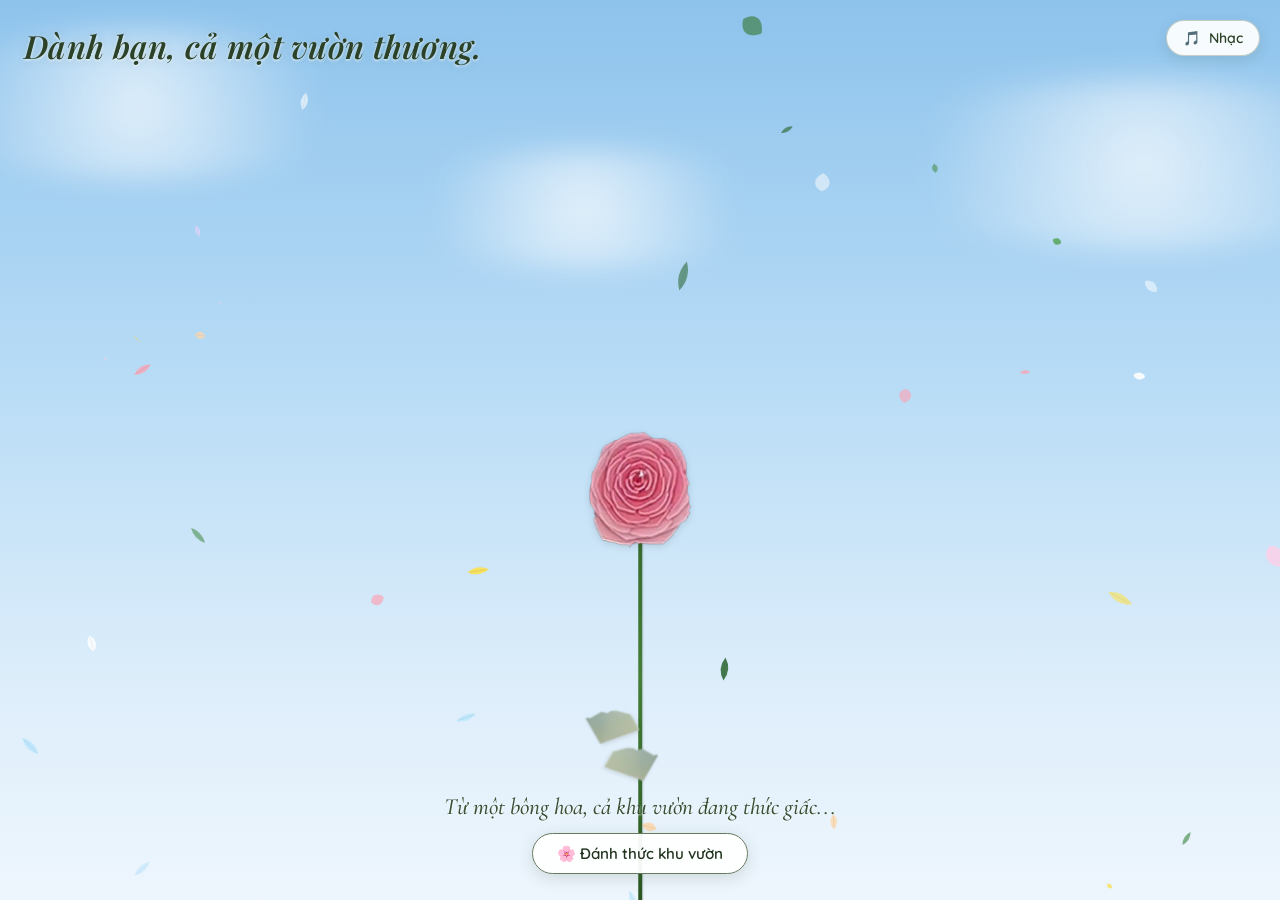
==== commit 35f38b81: "fix: pixel-perfect transparent floral assets, remove clipping artifacts, smooth organic sway" ====
--- a/index.html
+++ b/index.html
@@ -48,9 +48,9 @@
     <div class="flower-plant initial-hero-flower" id="heroFlower" title="Chạm để nở hoa">
       <div class="flower-stem-wrap">
         <div class="flower-stem"></div>
-        <div class="flower-leaf leaf-left"></div>
-        <div class="flower-leaf leaf-right"></div>
-        <div class="flower-head-wrap">
+        <div class="flower-leaf leaf-left" style="--leaf-w: 42px; --leaf-h: 38px; --leaf-pos: 42%; --leaf-rot: -30deg;"></div>
+        <div class="flower-leaf leaf-right" style="--leaf-w: 42px; --leaf-h: 38px; --leaf-pos-r: 28%; --leaf-rot-r: -30deg;"></div>
+        <div class="flower-head-wrap" style="--head-size: 130px;">
           <img src="assets/rose_pink.png" alt="Bông hoa hồng đầu tiên" class="flower-head-img hero-head">
         </div>
       </div>
--- a/style.css
+++ b/style.css
@@ -19,8 +19,6 @@
   --card-text-title: #22341f;
   --card-text-body: #3c4d39;
   --card-text-sub: #5d7256;
-  --stem-color: #386d30;
-  --stem-highlight: #4d8b42;
 }
 
 * {
@@ -113,11 +111,11 @@
    ========================================================== */
 .top-title {
   position: absolute;
-  top: 26px;
+  top: 24px;
   left: 24px;
   z-index: 30;
   font-family: 'Playfair Display', 'Cormorant Garamond', Georgia, serif;
-  font-size: clamp(1.4rem, 4vw, 2.1rem);
+  font-size: clamp(1.35rem, 4vw, 2rem);
   font-weight: 600;
   font-style: italic;
   color: #2c4228;
@@ -134,8 +132,8 @@
 
 .top-controls {
   position: absolute;
-  top: 22px;
-  right: 22px;
+  top: 20px;
+  right: 20px;
   z-index: 35;
   display: flex;
   gap: 10px;
@@ -147,12 +145,12 @@
   align-items: center;
   gap: 8px;
   padding: 8px 16px;
-  background: rgba(255, 255, 255, 0.9);
-  border: 1px solid rgba(102, 121, 95, 0.3);
+  background: rgba(255, 255, 255, 0.92);
+  border: 1px solid rgba(102, 121, 95, 0.35);
   border-radius: 22px;
   color: #2c4228;
   font-family: 'Quicksand', sans-serif;
-  font-size: 0.9rem;
+  font-size: 0.88rem;
   font-weight: 600;
   cursor: pointer;
   box-shadow: 0 4px 14px rgba(44, 66, 40, 0.12);
@@ -189,7 +187,7 @@
    ========================================================== */
 .bottom-message {
   position: absolute;
-  bottom: 28px;
+  bottom: 26px;
   left: 50%;
   transform: translateX(-50%);
   z-index: 30;
@@ -279,15 +277,16 @@
 }
 
 .flower-plant:hover {
-  filter: drop-shadow(0 0 12px rgba(255, 230, 240, 0.9));
-}
-
-/* Stem Wrap */
+  filter: drop-shadow(0 0 10px rgba(255, 230, 240, 0.8));
+}
+
+/* Stem Wrap - Handles outward lean and continuous breeze sway */
 .flower-stem-wrap {
   position: relative;
   width: 4px;
   height: var(--stem-height, 350px);
   transform-origin: bottom center;
+  transform: rotate(var(--lean-angle, 0deg));
 }
 
 /* The curved Stem line */
@@ -295,13 +294,13 @@
   position: absolute;
   bottom: 0;
   left: 50%;
-  width: 3.8px;
+  width: 3.5px;
   height: 100%;
   transform: translateX(-50%) rotate(var(--stem-curve, 0deg));
   transform-origin: bottom center;
   background: linear-gradient(180deg, #326229 0%, #447e37 45%, #2a5522 100%);
   border-radius: 2px;
-  box-shadow: 1px 0 2px rgba(0, 0, 0, 0.15);
+  box-shadow: 1px 0 2px rgba(0, 0, 0, 0.12);
 }
 
 /* Leaves attached along stem */
@@ -311,10 +310,10 @@
   background-size: contain;
   background-repeat: no-repeat;
   background-position: center;
-  width: var(--leaf-w, 36px);
-  height: var(--leaf-h, 54px);
-  pointer-events: none;
-  filter: drop-shadow(1px 2px 2px rgba(0, 0, 0, 0.16));
+  width: var(--leaf-w, 42px);
+  height: var(--leaf-h, 38px);
+  pointer-events: none;
+  filter: drop-shadow(1px 2px 2px rgba(0, 0, 0, 0.1));
   z-index: 1;
 }
 
@@ -322,14 +321,14 @@
   bottom: var(--leaf-pos, 45%);
   right: 50%;
   transform-origin: bottom right;
-  transform: rotate(var(--leaf-rot, -32deg));
+  transform: rotate(var(--leaf-rot, -30deg));
 }
 
 .flower-leaf.leaf-right {
   bottom: var(--leaf-pos-r, 30%);
   left: 50%;
   transform-origin: bottom left;
-  transform: scaleX(-1) rotate(var(--leaf-rot-r, -32deg));
+  transform: scaleX(-1) rotate(var(--leaf-rot-r, -30deg));
 }
 
 /* Flower Head (Top of Stem) */
@@ -351,7 +350,7 @@
   width: 100%;
   height: 100%;
   object-fit: contain;
-  filter: drop-shadow(0 3px 6px rgba(0, 0, 0, 0.15));
+  filter: drop-shadow(0 2px 4px rgba(0, 0, 0, 0.12));
   transition: transform 0.3s cubic-bezier(0.175, 0.885, 0.32, 1.275);
 }
 
@@ -362,12 +361,15 @@
 /* Initial Hero Flower Animation */
 .initial-hero-flower {
   left: 50%;
-  z-index: 15;
-  --stem-height: 48vh;
-  --head-size: clamp(105px, 14vw, 150px);
+  z-index: 22;
+  --stem-height: 46vh;
+  --head-size: clamp(105px, 14vw, 140px);
   transform: translateX(-50%);
-  animation: hero-grow-in 1.4s cubic-bezier(0.34, 1.3, 0.64, 1) forwards,
-             hero-sway 4.5s ease-in-out infinite alternate 1.4s;
+  animation: hero-grow-in 1.4s cubic-bezier(0.34, 1.25, 0.64, 1) forwards;
+}
+
+.initial-hero-flower .flower-stem-wrap {
+  animation: hero-sway 4.5s ease-in-out infinite alternate 1.4s;
 }
 
 @keyframes hero-grow-in {
@@ -375,8 +377,8 @@
     transform: translateX(-50%) scaleY(0);
     opacity: 0;
   }
-  60% {
-    transform: translateX(-50%) scaleY(1.05);
+  65% {
+    transform: translateX(-50%) scaleY(1.04);
     opacity: 1;
   }
   100% {
@@ -387,43 +389,47 @@
 
 @keyframes hero-sway {
   0% {
-    transform: translateX(-50%) rotate(-3.5deg);
+    transform: rotate(-3deg);
   }
   100% {
-    transform: translateX(-50%) rotate(3.5deg);
+    transform: rotate(3deg);
   }
 }
 
 /* Sprouting animation for garden flowers */
 .garden-flower-sprouting {
   opacity: 0;
-  animation: flower-sprout var(--grow-dur, 1.6s) cubic-bezier(0.34, 1.25, 0.64, 1) forwards var(--grow-delay, 0s);
+  animation: flower-sprout var(--grow-dur, 1.4s) cubic-bezier(0.34, 1.25, 0.64, 1) forwards var(--grow-delay, 0s);
 }
 
 @keyframes flower-sprout {
   0% {
-    transform: scaleY(0) rotate(var(--lean-angle, 0deg));
+    transform: scaleY(0);
     opacity: 0;
   }
   50% {
     opacity: 1;
   }
   75% {
-    transform: scaleY(1.06) rotate(var(--lean-angle, 0deg));
+    transform: scaleY(1.05);
   }
   100% {
-    transform: scaleY(1) rotate(var(--lean-angle, 0deg));
+    transform: scaleY(1);
     opacity: 1;
   }
 }
 
 /* Continuous garden sway in the breeze */
-@keyframes garden-sway {
+.stem-swaying {
+  animation: stem-breeze-sway var(--sway-dur, 4s) ease-in-out infinite alternate var(--sway-delay, 0s);
+}
+
+@keyframes stem-breeze-sway {
   0% {
-    transform: rotate(calc(var(--lean-angle, 0deg) + var(--sway-min, -3deg)));
+    transform: rotate(calc(var(--lean-angle, 0deg) + var(--sway-min, -2.5deg)));
   }
   100% {
-    transform: rotate(calc(var(--lean-angle, 0deg) + var(--sway-max, 3deg)));
+    transform: rotate(calc(var(--lean-angle, 0deg) + var(--sway-max, 2.5deg)));
   }
 }
 
@@ -440,7 +446,6 @@
   display: flex;
   justify-content: center;
   align-items: center;
-  /* Use solid semi-transparent background to prevent headless chrome artifact */
   background: rgba(30, 48, 32, 0.38);
   opacity: 1;
   visibility: visible;
@@ -457,7 +462,7 @@
 .greeting-card {
   position: relative;
   width: 100%;
-  max-width: 440px;
+  max-width: 410px;
   background: var(--card-bg);
   border: 1.5px solid var(--card-border-outer);
   border-radius: 14px;
@@ -518,7 +523,7 @@
 /* Main Title */
 .card-main-title {
   font-family: 'Playfair Display', 'Cormorant Garamond', Georgia, serif;
-  font-size: clamp(1.4rem, 4.2vw, 1.85rem);
+  font-size: clamp(1.35rem, 4.2vw, 1.8rem);
   font-weight: 700;
   line-height: 1.35;
   color: var(--card-text-title);
@@ -537,7 +542,7 @@
 
 .card-p {
   font-family: 'Quicksand', sans-serif;
-  font-size: 0.95rem;
+  font-size: 0.92rem;
   line-height: 1.55;
   color: var(--card-text-body);
   font-weight: 500;
@@ -634,7 +639,7 @@
   .top-title {
     top: 18px;
     left: 16px;
-    font-size: 1.35rem;
+    font-size: 1.3rem;
   }
 
   .top-controls {
@@ -652,7 +657,7 @@
   }
 
   .greeting-card {
-    max-width: 360px;
+    max-width: 350px;
   }
 
   .card-inner-frame {
@@ -660,12 +665,12 @@
   }
 
   .card-main-title {
-    font-size: 1.45rem;
+    font-size: 1.4rem;
     margin-bottom: 12px;
   }
 
   .card-p {
-    font-size: 0.88rem;
+    font-size: 0.86rem;
     line-height: 1.5;
   }
 }
